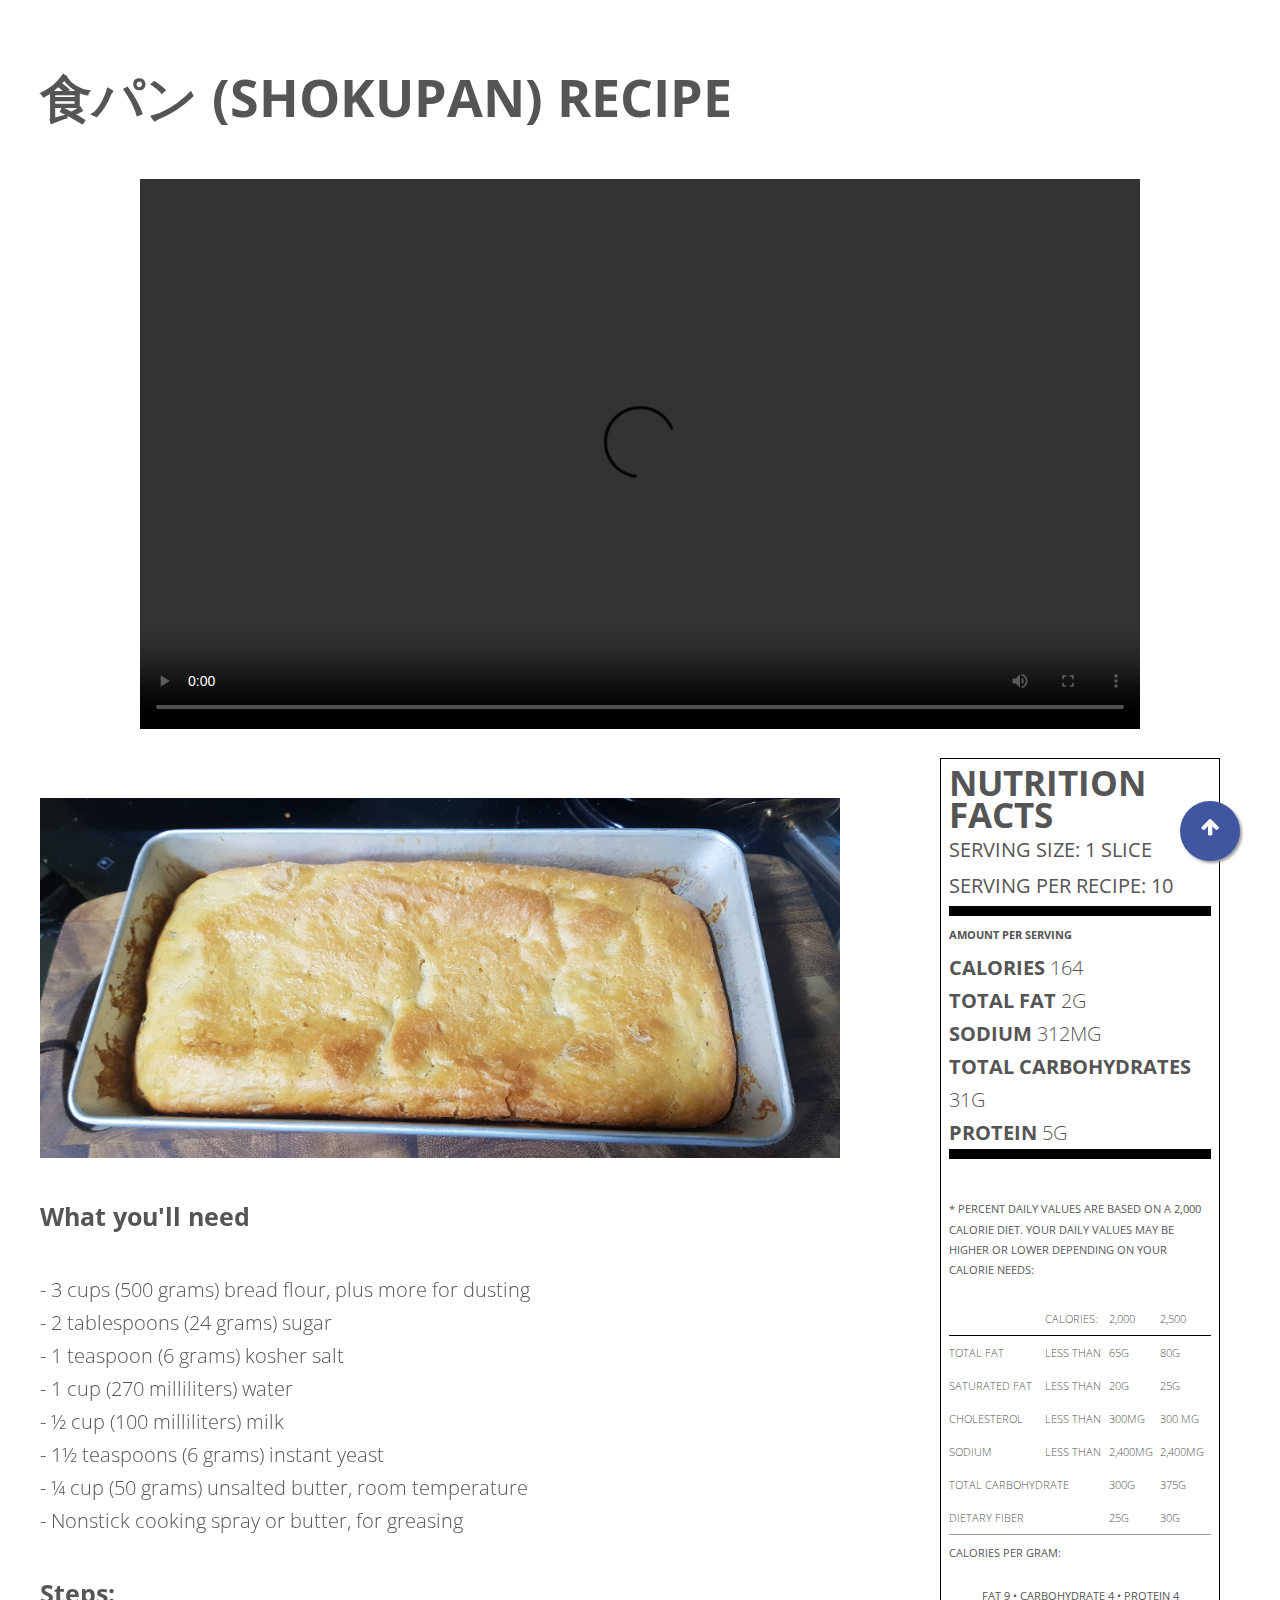
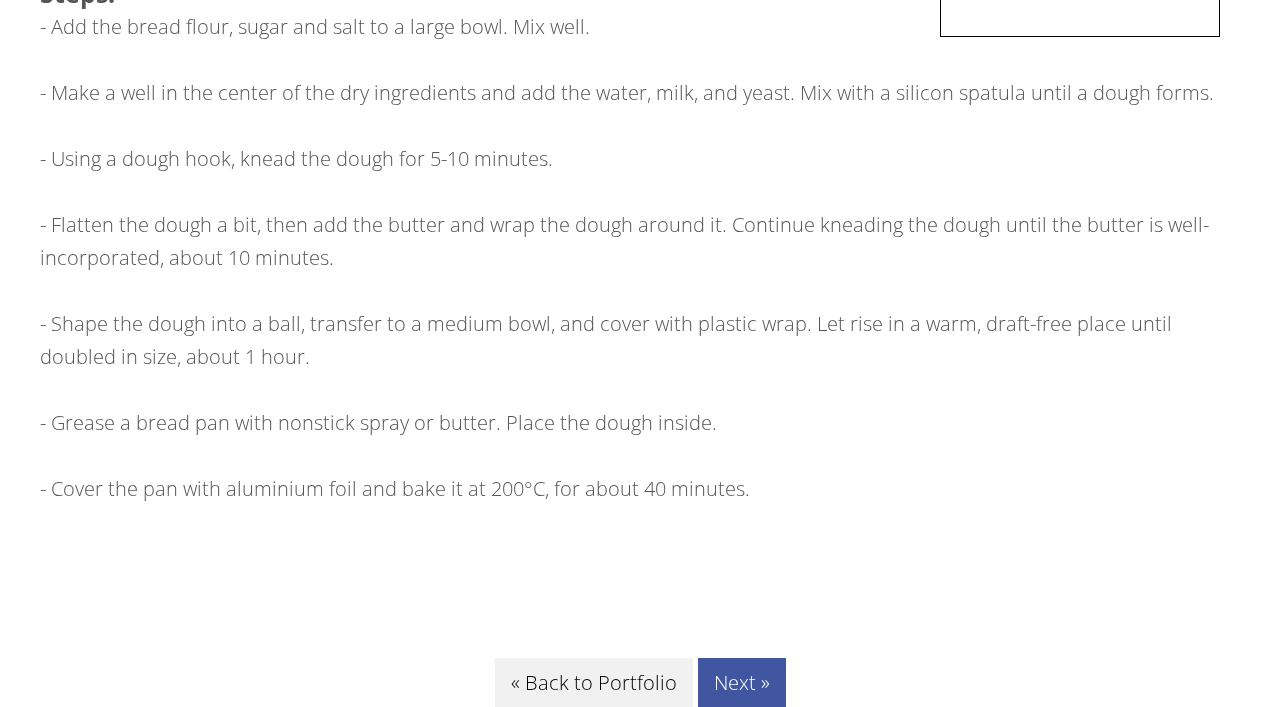
==== bread.html @ a031957b "webpages" ====
<!--  Author: Zara Teo Xiao Xuan
Admin Number: 194123U
-->
<!DOCTYPE HTML>
<html>
<head>
	<title>食パン (Shokupan) Recipe</title>
	<link rel="icon" type="image/png" href="images/bread.png" />
	<meta http-equiv="content-type" content="text/html; charset=utf-8" />
	<meta name="description" content="" />
	<meta name="keywords" content="" />
	<script src="js/jquery.min.js"></script>
	<script src="js/jquery.dropotron.min.js"></script>
	<script src="js/skel.min.js"></script>
	<script src="js/skel-layers.min.js"></script>
	<script src="js/init.js"></script>
	<link rel="stylesheet" href="css/nutrition.css" />
	<link rel="stylesheet" href="css/skel.css" />
	<link rel="stylesheet" href="css/style.css" />
</head>

<body class="homepage">
<!-- Main -->
<div id="main" class="wrapper style4">

	<!-- Content -->
	<div id="content" class="container">
		<section>
			<header class="major">
				<h2> 食パン (Shokupan) Recipe </h2>
				<br><br>
				<center>
				<video width="1000" height="550" controls>
					<source src="videos/bread.mp4" type="video/mp4">
						Your browser does not support the video tag.
					</video>
					</center>
					<div class=nutritionfacts><section class="performance-facts">
						<header class="performance-facts__header">
							<h1 class="performance-facts__title">Nutrition Facts</h1>
							<p>Serving Size: 1 Slice </p>
							<p>Serving Per Recipe: 10</p>
						</header>

						<table class="performance-facts__table">
							<thead>
								<tr>
									<th colspan="5" class="small-info">
										<b>Amount Per Serving</b>
									</th>
								</tr>
							</thead>
							<tbody>
								<tr>
									<th colspan="2">
										<b>Calories</b>
										164
									</th>

								</tr>
								<tr class="thick-row">
								</td>
							</tr>
							<tr>
								<th colspan="3">
									<b>Total Fat</b>
									2g
								</th>
								<th>&nbsp;</th>
								<td>

								</td>
							</tr>
							<!-- <tr>
								<td class="blank-cell">
								</td>
								<th colspan="2">
									Saturated Fat
									90g
								</th>
								<th>&nbsp;</th>
								<td>

								</td>
							</tr>
							<tr>
								<td class="blank-cell">
								</td>
								<th colspan="2">
									Trans Fat
									0.5g
								</th>
								<th>&nbsp;</th>
								<td>
								</td>
							</tr> -->
							<!-- <tr>
								<th colspan="3">
									<b>Cholesterol</b>
									201mg
								</th>
								<th>&nbsp;</th>
								<td>

								</td>
							</tr>
							<tr> -->
								<th colspan="3">
									<b>Sodium</b>
									312mg
								</th>
								<th>&nbsp;</th>
								<td>

								</td>
							</tr>
							<tr>
								<th colspan="4">
									<b>Total Carbohydrates</b>
									31g
								</th>
								<td>

								</td>
							</tr>
							<!-- <tr>
								<td class="blank-cell">
								</td>
								<th colspan="2">
									Dietary Fiber
									1g
								</th>
								<th>&nbsp;</th>
								<td>

								</td>
							</tr> -->
							<!-- <tr>
								<td class="blank-cell">
								</td>
								<th colspan="2">
									Sugars
									52g
								</th>
								<th>&nbsp;</th>
								<td>
								</td>
							</tr> -->
							<tr class="thick-end">
								<th colspan="3">
									<b>Protein</b>
									5g
								</th>
								<th>&nbsp;</th>
								<td>
								</td>
							</tr>
						</tbody>
					</table>


					<p class="small-info">* Percent Daily Values are based on a 2,000 calorie diet. Your daily values may be higher or lower depending on your calorie needs:</p>

					<table class="performance-facts__table--small small-info nutritional">
						<thead>
							<tr>
								<td colspan="2"></td>
								<th>Calories:</th>
								<th>2,000</th>
								<th>2,500</th>
							</tr>
						</thead>
						<tbody>
							<tr>
								<th colspan="2">Total Fat</th>
								<td>Less than</td>
								<td>65g</td>
								<td>80g</td>
							</tr>
							<tr>
								<td class="blank-cell"></td>
								<th>Saturated Fat</th>
								<td>Less than</td>
								<td>20g</td>
								<td>25g</td>
							</tr>
							<tr>
								<th colspan="2">Cholesterol</th>
								<td>Less than</td>
								<td>300mg</td>
								<td>300 mg</td>
							</tr>
							<tr>
								<th colspan="2">Sodium</th>
								<td>Less than</td>
								<td>2,400mg</td>
								<td>2,400mg</td>
							</tr>
							<tr>
								<th colspan="3">Total Carbohydrate</th>
								<td>300g</td>
								<td>375g</td>
							</tr>
							<tr>
								<td class="blank-cell"></td>
								<th colspan="2">Dietary Fiber</th>
								<td>25g</td>
								<td>30g</td>
							</tr>
						</tbody>
					</table>

					<p class="small-info">
						Calories per gram:
					</p>
					<p class="small-info text-center">
						Fat 9
						&bull;
						Carbohydrate 4
						&bull;
						Protein 4
					</p>

				</section>
			</div>
		</header>
		<img src="images/bread.jpg" alt=" 食パン (SHOKUPAN) " width= 800 height = 360>
		<br><br>
		<h3> What you'll need </h3>
		<p>
			<ul>
				<li>- 3 cups (500 grams) bread flour, plus more for dusting</li>
				<li>- 2 tablespoons (24 grams) sugar</li>
				<li>- 1 teaspoon (6 grams) kosher salt</li>
				<li>- 1 cup (270 milliliters) water</li>
				<li>- ½ cup (100 milliliters) milk</li>
				<li>- 1½ teaspoons (6 grams) instant yeast</li>
				<li>- ¼ cup (50 grams) unsalted butter, room temperature</li>
				<li>- Nonstick cooking spray or butter, for greasing</li>
			</ul>
		</p>
		<div class="container">
			<p> <h3> Steps: </h3>
				<ol>
					<li>- Add the bread flour, sugar and salt to a large bowl. Mix well.</li>
					<br>
					<li>- Make a well in the center of the dry ingredients and add the water, milk, and yeast. Mix with a silicon spatula until a dough forms.</li>
					<br>
					<li>- Using a dough hook, knead the dough for 5-10 minutes.</li>
					<br>
					<li>- Flatten the dough a bit, then add the butter and wrap the dough around it. Continue kneading the dough until the butter is well-incorporated, about 10 minutes.</li>
					<br>
					<li>- Shape the dough into a ball, transfer to a medium bowl, and cover with plastic wrap. Let rise in a warm, draft-free place until doubled in size, about 1 hour.</li>
					<br>
					<li>- Grease a bread pan with nonstick spray or butter. Place the dough inside.</li>
					<br>
					<li>- Cover the pan with aluminium foil and bake it at 200°C, for about 40 minutes.</li>
					<br>
				</ol>

				</section>
			</div>
		</div>
		<a href="#" class="float">
		<i class="fa fa-arrow-up"></i>
		</a>
		<center>
		<a href="index.html" class="previous">&laquo; Back to Portfolio</a>
		<a href="cookies.html" class="next">Next &raquo;</a>
		</center>

		</body>
		</html>
---- css/nutrition.css ----
/* Author: Zara Teo Xiao Xuan
Admin Number: 194123U
*/
@import "compass/css3";

@media only screen and (max-device-width: 800px){
  video {
    width: 100%    !important;
    height: auto   !important;
  }
}
@media only screen and (min-device-width:801px){

  .performance-facts {
    float: right;
  }
}

* {
box-sizing: border-box;
}
.image {
width: 280px;
float: left;
margin: 20px;
}
body {
font-size: 12pt;
line-height: 1.2;
}
.nutritional p {
margin: 0;
}
.performance-facts {
border: 1px solid black;
height:100%;
margin: 20px;
width: 280px;
padding: 0.5rem;
table {
border-collapse: collapse;
}
}
.performance-facts__title {
font-weight: bold;
font-size: 2.2rem;
line-height: 0.9;
margin: 0 0 0.125rem 0;
}
.performance-facts__header {
border-bottom: 10px solid black;
padding: 0 0 0.125rem 0;
margin: 0 0 0.125rem 0;
p {
margin: 0;
}
}
.performance-facts__table {
width: 100%;
thead tr {
th, td {
  border: 0;
}
}
.nutritional th, td {
font-weight: normal;
text-align: left;
padding: 0.125rem 0;
border-top: 1px solid black;
/* nowrap means that its one whole line of words */
white-space: nowrap;
}
.nutritional td {
&:last-child {
  text-align: right;
}
}
.blank-cell {
width: 1rem;
border-top: 0;
}
.thick-row {
th, td {
  border-top-width: 5px;
}
}
}
.small-info {
font-size: 0.7rem;
}

.performance-facts__table--small {
/*inherit the styles from this selector */
@extend .performance-facts__table;
border-bottom: 1px solid #999;
margin: 0 0 0.5rem 0;
thead {
tr {
  border-bottom: 1px solid black;
}
}
.nutritional td {
&:last-child {
  text-align: left;
}
}
.nutritional th, td {
border: 0;
padding: 0;
}
}

.text-center {
text-align: center;
}
.thick-end {
border-bottom: 10px solid black;
}
.thin-end {
border-bottom: 1px solid black;
}
---- css/skel.css ----
/* Author: Zara Teo Xiao Xuan
Admin Number: 194123U
*/

/* -webkit for Chrome, Safari; -moz for Firefox, -o for Opera, -ms for Internet Explorer */
	html,body,div,span,applet,object,iframe,h1,h2,h3,h4,h5,h6,p,blockquote,pre,a,abbr,acronym,address,big,cite,code,del,dfn,em,img,ins,kbd,q,s,samp,small,strike,strong,sub,sup,tt,var,b,u,i,center,dl,dt,dd,ol,ul,li,fieldset,form,label,legend,table,caption,tbody,tfoot,thead,tr,th,td,article,aside,canvas,details,embed,figure,figcaption,footer,header,hgroup,menu,nav,output,ruby,section,summary,time,mark,audio,video
	{
		margin:0;
		padding:0;
		border:0;
		font-size:100%;
		font:inherit;
		vertical-align:baseline;
		}
	article,aside,details,figcaption,figure,footer,header,hgroup,menu,nav,section
	{
		display:block;
	}
	body{
		line-height:1;
	}
	ol,ul{
		list-style:none;
	}
	blockquote,q{
		quotes:none;
		}
	blockquote:before,blockquote:after,q:before,q:after{
		content:'';
		content:none;
		}
	table{
		border-collapse:collapse;
		border-spacing:0;
		}
	body{
		/*specifies a size adjustment for displaying text content in Safari on iPhone */
		-webkit-text-size-adjust:none
	}

/* Box Model */

	*, *:before, *:after {
		-moz-box-sizing: border-box;
		-webkit-box-sizing: border-box;
		box-sizing: border-box;
	}

/* Container */
.float{
	position:fixed;
	width:60px;
	height:60px;
	bottom:40px;
	right:40px;
	background-color:#4056A1;
	color:#FFF;
	border-radius:50px;
	text-align:center;
	box-shadow: 2px 2px 3px #999;
}

.my-float{
	margin-top:22px;
}
	body {
		/* min-width: (containers) */
		min-width: 1200px;
	}

	.container {
		margin-left: auto;
		margin-right: auto;

		/* width: (containers) */
		width: 1200px;
	}

	/* Modifiers */

		.container.small {
			/* width: (containers) * 0.75; */
			width: 900px;
		}

		.container.big {
			width: 100%;

			/* max-width: (containers) * 1.25; */
			max-width: 1500px;

			/* min-width: (containers); */
			min-width: 1200px;
		}

/* Grid */

	.\31 2u { width: 100% }
	.\31 1u { width: 91.6666666667% }
	.\31 0u { width: 83.3333333333% }
	.\39 u { width: 75% }
	.\38 u { width: 66.6666666667% }
	.\37 u { width: 58.3333333333% }
	.\36 u { width: 50% }
	.\35 u { width: 41.6666666667% }
	.\34 u { width: 33.3333333333% }
	.\33 u { width: 25% }
	.\32 u { width: 16.6666666667% }
	.\31 u { width: 8.3333333333% }
	.\-11u { margin-left: 91.6666666667% }
	.\-10u { margin-left: 83.3333333333% }
	.\-9u { margin-left: 75% }
	.\-8u { margin-left: 66.6666666667% }
	.\-7u { margin-left: 58.3333333333% }
	.\-6u { margin-left: 50% }
	.\-5u { margin-left: 41.6666666667% }
	.\-4u { margin-left: 33.3333333333% }
	.\-3u { margin-left: 25% }
	.\-2u { margin-left: 16.6666666667% }
	.\-1u { margin-left: 8.3333333333% }

	/* Rows */
/* * is to select all elements */
/* >  will target elements which are DIRECT children of a particular element. */
		.row > * {
			float: left;
		}
/* Insert something after the content row */
		.row:after {
			content: '';
			display: block;
			clear: both;
			height: 0;
		}
/* Selects every element that is the first child of its parent */
		.row:first-child > * {
/* !important means that its more important than normal property */
			padding-top: 0 !important;
		}

		/* Normal */

			.row > * {
				/* padding-left: (gutters) */
				padding-left: 40px;
			}

			.row + .row > * {
				/* padding: (gutters) 0 0 (gutters) */
				padding: 40px 0 0 40px;
			}

			.row {
				/* margin-left: -(gutters) */
				margin-left: -40px;
			}

		/* Flush */

			.row.flush > * {
				padding-left: 0;
			}
/* Selects all .row.flush elements that are placed immediately after .row elements */
			.row + .row.flush > * {
				padding: 0;
			}

			.row.flush {
				margin-left: 0;
			}

		/* Quarter */

			.row.quarter > * {
				/* padding-left: (gutters * 0.25) */
				padding-left: 10px;
			}

			.row + .row.quarter > * {
				/* padding: (gutters * 0.25) 0 0 (gutters * 0.25) */
				padding: 10px 0 0 10px;
			}

			.row.quarter {
				/* margin-left: -(gutters * 0.25) */
				margin-left: -10px;
			}

		/* Half */

			.row.half > * {
				/* padding-left: (gutters * 0.5) */
				padding-left: 20px;
			}

			.row + .row.half > * {
				/* padding: (gutters * 0.5) 0 0 (gutters * 0.5) */
				padding: 20px 0 0 20px;
			}

			.row.half {
				/* margin-left: -(gutters * 0.5) */
				margin-left: -20px;
			}

		/* One and (a) Half */

			.row.oneandhalf > * {
				/* padding-left: (gutters * 1.5) */
				padding-left: 60px;
			}

			.row + .row.oneandhalf > * {
				/* padding: (gutters * 1.5) 0 0 (gutters * 1.5) */
				padding: 60px 0 0 60px;
			}

			.row.oneandhalf {
				/* margin-left: -(gutters * 1.5) */
				margin-left: -60px;
			}

		/* Double */

			.row.double > * {
				/* padding-left: (gutters * 2) */
				padding-left: 80px;
			}

			.row + .row.double > * {
				/* padding: (gutters * 2) 0 0 (gutters * 2) */
				padding: 80px 0 0 80px;
			}

			.row.double {
				/* margin-left: -(gutters * 2) */
				margin-left: -80px;
			}
---- css/style.css ----
@import url("https://maxcdn.bootstrapcdn.com/font-awesome/4.4.0/css/font-awesome.min.css");
@import url("https://fonts.googleapis.com/css?family=Open+Sans:300,400,600,700,800");
/* Author: Zara Teo Xiao Xuan
Admin Number: 194123U
*/
@media only screen and (max-device-width: 800px){
	.shop-item-button{
		padding: 5vw;
margin-right: 20vw;
	}

	img {
	    max-width:100%;
	    height:auto;
	}
	#gametext{
		padding:0;
		margin:0;
		font-size:5vw;
		width:100%;
	}

	html, body {
	}
	.pheight{
		width:50%;
		margin:0px;
		padding-right:12%;
		padding-left:10% !important;
		padding-bottom:5%;
	}
	body, input, select, textarea {
		color: #555555;
		font-family: 'Open Sans', sans-serif;

		margin:0; /* remove default margin */
		padding:0; /* remove default padding */

		height:100%; /* take full browser height*/
	}
	p{
			margin:0px;
			padding:0px;
			margin:auto;
	}
	* {
    line-height: 3vw;
				width:98%;
		padding-bottom: 0.2vw;
}
p {
	padding-bottom: 4vw;
}
	div {
	    width: 100vw;
	}
	body {
    overflow-x: hidden;
    width: 100%;
    -webkit-box-sizing: border-box;
    -moz-box-sizing: border-box;
    box-sizing: border-box;
}
.align{
	font-size:2vh;
}


}

.fa-arrow-up{
	padding-top:30%;
}
		body.loading * {
			/* transition allows you to change property values smoothly, over a given duration */
			-moz-transition: none !important;
			-webkit-transition: none !important;
			-o-transition: none !important;
			-ms-transition: none !important;
			transition: none !important;
			/* animation allows animation of HTML elements without using JavaScript or Flash! */
			-moz-animation: none !important;
			-webkit-animation: none !important;
			-o-animation: none !important;
			-ms-animation: none !important;
			animation: none !important;
		}

		@media only screen and (min-device-width: 801px){
			.wrapper.style3 p {
				font-size: 1.6em;
			}

			#banner span, #banner p {
				display: block;
				letter-spacing: 1px;
				text-transform: uppercase;
				font-size: 1.6em;
				font-weight: 300;
			}


			ul.special-icons p {
				padding-left: 2.7em;
			}
			.align2{
				margin-left:40%;
				}
				.wrapper.style2 .major h2 {
					line-height: 1.4em;
					}

			#banner h2 {
				display: inline-block;
				padding: 0.50em 0.30em;
				text-decoration: bolder;
				font-size: 3em;
				font-weight: 400;
			}
	body, input, select, textarea {
		color: #555555;
		font-family: 'Open Sans', sans-serif;
		font-size: 15pt;
		font-weight: 300;
		line-height: 1.65em;
	}

	a {
		color: #35c9ff;
		text-decoration: underline;
	}

	strong, b {
		font-weight: 700;
	}

	em, i {
		font-style: italic;
	}

	p, ul, ol, dl, table, blockquote {
		margin: 0 0 2em 0;
	}

	p {
		line-height: 1.8em;
		font-weight:400;
	}

		p.medium {
			font-size: 1.4em;
		}

	h1, h2, h3, h4, h5, h6 {
		color: inherit;
		font-weight: 700;
	}

		h1 a, h2 a, h3 a, h4 a, h5 a, h6 a {
			color: inherit;
			text-decoration: none;
		}

	h2 {
		font-size: 1.5em;
	}

	h3 {
		font-size: 1.25em;
	}

	sub {
		font-size: 0.8em;
		position: relative;
		top: 0.5em;
	}

	sup {
		font-size: 0.8em;
		position: relative;
		top: -0.5em;
	}
}
	hr {
		border-top: solid 1px #35c9ff;
		border: 0;
		margin-bottom: 1.5em;
	}

	blockquote {
		border-left: solid 0.5em #35c9ff;
		font-style: italic;
		padding: 1em 0 1em 2em;
	}

	section.special, article.special {
		text-align: center;
	}

	header.major {
		padding-bottom: 3em;
		text-align: center;
		text-transform: uppercase;
	}

		header.major h2 {
			font-size: 2.6em;
			font-weight: 700;
		}

		header.major .byline {
			display: block;
			padding-top: 1em;
			font-size: 1.4em;
		}

	footer > :last-child {
		margin-bottom: 0;
	}

	footer.major {
		padding-top: 3em;
	}

/* Form */

	input[type="text"],
	input[type="password"],
	input[type="email"],
	textarea {
		/* appearance display an element using platform-native styling based on the operating system's theme. */
		-moz-appearance: none;
		-webkit-appearance: none;
		-o-appearance: none;
		-ms-appearance: none;
		appearance: none;
		background: none;
		border: solid 1px #35c9ff;
		color: inherit;
		display: block;
		outline: 0;
		padding: 0.75em;
		text-decoration: none;
		width: 100%;
	}

		input[type="text"]:focus,
		input[type="password"]:focus,
		input[type="email"]:focus,
		textarea:focus {
			border-color: #35c9ff;
		}

	input[type="text"],
	input[type="password"],
	input[type="email"] {
		line-height: 1em;
	}

	::-webkit-input-placeholder {
		color: inherit;
		opacity: 0.5;
		position: relative;
		top: 3px;
	}

	:-moz-placeholder {
		color: inherit;
		opacity: 0.5;
	}

	::-moz-placeholder {
		color: inherit;
		opacity: 0.5;
	}

	:-ms-input-placeholder {
		color: inherit;
		opacity: 0.5;
	}

	.formerize-placeholder {
		color: rgba(85, 85, 85, 0.5) !important;
	}

/* Image */

	.image {
		border: 0;
		position: relative;
	}

		.image.fit {
			display: block;
		}

			.image.fit img {
				display: block;
				width: 100%;
			}

		.image.feature {
			display: block;
			margin: 0 0 2em 0;
		}

			.image.feature img {
				display: block;
				width: 100%;
			}

/* Icon */

	.icon {
		position: relative;
	}

		.icon:before {
			content: "";
			-moz-osx-font-smoothing: grayscale;
			-webkit-font-smoothing: antialiased;
			font-family: FontAwesome;
			font-style: normal;
			font-weight: normal;
			text-transform: none !important;
		}

		.icon > .label {
			display: none;
		}

/* Lists */

	ol.default {
		list-style: decimal;
		padding-left: 1.25em;
	}

		ol.default li {
			padding-left: 0.25em;
		}

	ul.default {
		margin: 0;
		padding: 0;
		list-style: none;
	}

		ul.default li {
			padding: 0.40em 0em;
		}

	ul.icons {
		cursor: default;
		padding-bottom: 2em;
	}

		ul.icons li {
			display: inline-block;
			line-height: 1em;
			padding: 0.5em 1em;
		}

			ul.icons li:first-child {
				padding-left: 0;
			}

			ul.icons li span {
				display: none;
			}

			ul.icons li a {
				text-decoration: none;
				font-size: 2em;
				color: inherit;
				opacity: 0.2;
				-moz-transition: all 0.35s ease-in-out;
				-webkit-transition: all 0.35s ease-in-out;
				-o-transition: all 0.35s ease-in-out;
				-ms-transition: all 0.35s ease-in-out;
				transition: all 0.35s ease-in-out;
			}

			ul.icons li a:hover {
				color: inherit;
				opacity: 1;
			}

	ul.actions {
		cursor: default;
	}

		ul.actions:last-child {
			margin-bottom: 0;
		}

		ul.actions li {
			display: inline-block;
			padding: 0 0 0 1.5em;
		}

			ul.actions li:first-child {
				padding: 0;
			}

		ul.actions.vertical li {
			display: block;
			padding: 1.5em 0 0 0;
		}

			ul.actions.vertical li:first-child {
				padding: 0;
			}

	ul.special-icons {
		margin: 0em;
		padding: 0em;
	}

		ul.special-icons > li {
			position: relative;
			padding: 0.50em 0em 0.50em 0em;
		}

		ul.special-icons > li:before {
			position: absolute;
			left: 0;
			top: 2em;
			display: block;
			background: none;
			font-size: 2em;
			border-radius: 5px;
		}

		ul.special-icons > li:first-child {
			border-top: none;
		}

		ul.special-icons h3 {
			margin-bottom: 0.80em;
			line-height: 2em;
			text-transform: uppercase;
			font-weight: 700;
			font-size: 1.2em;
		}

		ul.special-icons span {
			line-height: 190%;
		}

		ul.special-icons .fa {
			float: left;
			display: inline-block;
			padding-right: 1em;
			font-size: 1.4em;
			color: #35c9ff;
		}



/* Tables */

	table {
		width: 100%;
	}

		table.default {
			width: 100%;
		}

			table.default tbody tr {
				border-bottom: solid 1px #35c9ff;
			}

			table.default td {
				padding: 0.5em 1em 0.5em 1em;
			}

			table.default th {
				font-weight: 700;
				padding: 0.5em 1em 0.5em 1em;
				text-align: left;
			}

			table.default thead {
				background: #555555;
				color: #fff;
			}

/* Button */

	input[type="submit"],
	input[type="reset"],
	input[type="button"],
	.button {
		-moz-appearance: none;
		-webkit-appearance: none;
		-o-appearance: none;
		-ms-appearance: none;
		appearance: none;
		background: none;
		border-radius: none;
		border: 2px solid;
		border-color: #35c9ff;
		color: #35c9ff;
		cursor: pointer;
		display: inline-block;
		padding: 2vw 4vw;
		text-align: center;
		text-decoration: none;
		text-transform: uppercase;
		font-size: 2vh;
		font-weight:400;
		-moz-transition: all 0.35s ease-in-out;
		-webkit-transition: all 0.35s ease-in-out;
		-o-transition: all 0.35s ease-in-out;
		-ms-transition: all 0.35s ease-in-out;
		transition: all 0.35s ease-in-out;
	}

		input[type="submit"]:hover,
		input[type="reset"]:hover,
		input[type="button"]:hover,
		.button:hover {
			background: #35c9ff;
			color: white;
		}

		input[type="submit"].alt,
		input[type="reset"].alt,
		input[type="button"].alt,
		.button.alt {
			border-color: inherit;
			color: inherit;
		}

			input[type="submit"].alt:hover,
			input[type="reset"].alt:hover,
			input[type="button"].alt:hover,
			.button.alt:hover {
				background: white;
				color: #35c9ff;
			}

		input[type="submit"].fit,
		input[type="reset"].fit,
		input[type="button"].fit,
		.button.fit {
			width: 100%;
		}

		input[type="submit"].small,
		input[type="reset"].small,
		input[type="button"].small,
		.button.small {
			font-size: 0.8em;
		}

/* Wrapper */

	.wrapper {
		padding: 6em 0em 4em 0em;
	}

		.wrapper.style1 {
			padding:0px;
			margin:0px;
			background: #222222 url(../images/banner.jpg) no-repeat;
			background-size: cover;
		}

		.wrapper.style2 {
			background: #f2f2f2;
		}

			.wrapper.style2 .major {
				text-align: left !important;
			}

				.wrapper.style2 .major h2 {
					display: block;
					margin-bottom: 0.70em;
					text-transform: uppercase;
					font-size: 1.8em;
					font-weight: 400;
				}

				.wrapper.style2 .major .byline {
					letter-spacing: normal;
					line-height: 1.6em;
					text-transform: capitalize;
					font-size: 1.4em;
				}

			.wrapper.style2 h3 {
				display: block;
				margin-bottom: 1em;
				line-height: 1.4em;
				text-transform: uppercase;
				font-size: 1.6em;
				font-weight: 400;
			}

		.wrapper.style3 {
			padding-bottom: 6em;
			background: #35c9ff;
			text-align: center;
			color: white;
		}

			.wrapper.style3 .container {
				padding-left: 6em;
				padding-right: 6em;
			}

		.container1 {
				padding-left: 6em;
				padding-right: 6em;
			}



		.wrapper.style4 {
			background: white;
		}

		.wrapper.style5 {
			background: #35c9ff;
			text-align: center;
			color: white;
		}

			.wrapper.style5 .image {
				display: block;
				width: 60%;
				margin: 0em auto 2em auto;
			}

				.wrapper.style5 .image img {
					border-radius: 50%;
					border: 10px solid;
					border-color: white;
				}

/* Header */

	#header {
		color: white;
		height: 4em;
		background: rgba(0, 0, 0, 0.5);
	}

		#header .container {
			position: relative;
		}
		#header .container1 {
			position: relative;
		}
	.homepage #logo {
		display: none;
	}

	.homepage #nav {
		position: static;
		right: none;
		text-align: center;
	}

	#logo {
		line-height: 2em;
		letter-spacing: 2px;
		text-transform: uppercase;
		font-size: 2em;
		font-weight: 400;
	}

		#logo h1 {
			display: inline-block;
			margin: 0;
			padding: 0;
		}

		#logo a {
			color: inherit;
		}

	#nav {
		position: absolute;
		top: 0;
		right: 0;
	}

		#nav > ul {
			margin: 0;
		}

			#nav > ul > li {
				border-radius: 4px;
				display: inline-block;
				margin-left: 0.5em;
				padding: 0 0.5em;
			}

				#nav > ul > li a {
					color: inherit;
					line-height: 4em;
					letter-spacing: 2px;
					text-decoration: none;
					text-transform: uppercase;
					font-weight: 400;
					font-size: 1em;
				}

				#nav > ul > li:first-child {
					margin-left: 0;
				}

				#nav > ul > li.active a {
					color: white;
				}

				#nav > ul > li > ul {
					display: none;
				}

/* Dropotron */

	.dropotron {
		top: 2em;
		background: rgba(32, 32, 32, 0.75);
		border-radius: 4px;
		color: inherit;
		min-width: 12em;
		padding: 1em 0;
		color: white;
	}

		.dropotron > li {
			line-height: 2em;
			padding: 0 1em;
		}

			.dropotron > li > a {
				color: inherit;
				letter-spacing: 2px;
				text-decoration: none;
				text-transform: uppercase;
			}

			.dropotron > li.active > a, .dropotron > li:hover > a {
				color: inherit;
			}

		.dropotron.level-0 {
			border-radius: 0 0 4px 4px;
			font-size: 1em;
			margin-left: -0.5em;
		}

/* Banner */

	#banner {
		padding: 6em 0em 3em 0em;
		text-align: center;
		text-transform: uppercase;
		color: white;
	}

		#banner .container {
			padding: 0em 8em;
		}
		#banner .container1 {
			padding: 0em 8em;
		}




		#banner span {
			padding: 1em 0em;
		}

/* Main */

	#main {
		padding: 4em 0;
	}

		#main #content .major, #main #sidebar .major {
			text-align: left;
		}

		#main #sidebar section {
			margin-top: 4em;
		}

			#main #sidebar section:first-child {
				margin-top: 0;
			}

		#main #sidebar .major {
			padding-bottom: 2em;
		}

			#main #sidebar .major h2 {
				font-size: 1.8em;
			}

/* Footer */

	#footer {
		background-color: #555555;
		padding: 6em 0 2em 0;
		text-align: center;
		color: white;
	}

		#footer hr {
			border-bottom: 1px solid;
			border-color: inherit;
			opacity: .05;
		}

		#footer .major h2 {
			color: inherit;
		}

		#footer .major .byline {
			color: inherit;
			opacity: .4;
		}

		#footer .copyright {
			margin-top: 3em;
			text-align: center;
		}

/* Copyright */

	#copyright {
		position: relative;
		text-transform: uppercase;
		text-align: center;
		padding: 3em 0em 3em 0em;
		color: inherit;
		opacity: .40;
	}

		#copyright a {
			text-decoration: none;
			color: inherit;
		}

/* Extra */

	#extra1 h2 {
		display: block;
		margin-bottom: 1em;
		letter-spacing: 1px;
		line-height: 1.4em;
		text-transform: uppercase;
		font-size: 1.8em;
		font-weight: 400;
	}

	#extra1 h3 {
		display: block;
		margin-bottom: 1em;
		letter-spacing: 1px;
		line-height: 1.4em;
		text-transform: uppercase;
		font-size: 1.6em;
		font-weight: 400;
	}

/* Team */

	#team h3 {
		margin-bottom: 0.50em;
		letter-spacing: 2px;
		text-transform: uppercase;
		font-weight: 700;
	}

	.shop-section-header,.section-header{
	text-align: center;
}
.shop-item {
	width:450px;
	height:450px;
	padding:0px;
}
.shop-item-button{
		-moz-appearance: none;
		-webkit-appearance: none;
		-o-appearance: none;
		-ms-appearance: none;
		appearance: none;
		background: none;
		border-radius: none;
		border: 2px solid;
		border-color: #35c9ff;
		color: #35c9ff;
		cursor: pointer;
		display: inline-block;
		text-align: center;
		text-decoration: none;
		text-transform: uppercase;
		font-size: 1.1em;
		-moz-transition: all 0.35s ease-in-out;
		-webkit-transition: all 0.35s ease-in-out;
		-o-transition: all 0.35s ease-in-out;
		-ms-transition: all 0.35s ease-in-out;
		transition: all 0.35s ease-in-out;
}
.shop-item-button{
	background: white;
	color: #35c9ff;
	border: 1px solid #35c9ff;
}

.shop-item-button:hover{
	background: #35c9ff;
	color: white;
}
.shop-item-title {
    display: block;
    width: 100%;
    text-align: center;
    font-weight: bold;
    font-size: 1.5em;
    color: #333;
    margin-bottom: 15px;
}

.shop-item-image {
    height: 300px;
		width: 300px;
		padding:0px;
		margin:0px;
}

.shop-item-details {
    display: flex;
    align-items: center;

}

.shop-item-price {
    flex-grow: 1;
    color: #333;
}

.shop-items {
    display: flex;
    flex-wrap: wrap;
    justify-content: space-around;

}

.cart-header {
    font-weight: bold;
    font-size: 1.25em;
    color: #333;
}

.cart-column {
    display: flex;
    align-items: center;
    border-bottom: 1px solid black;
    margin-right: 1.5em;
    padding-bottom: 10px;
    margin-top: 10px;
}

.cart-row {
    display: flex;
}

.cart-item {
    width: 45%;
}

.cart-price {
    width: 20%;
    font-size: 1.2em;
    color: #333;
}

.cart-quantity {
    width: 35%;
}

.cart-item-title {
    color: #333;
    margin-left: .5em;
    font-size: 1.2em;
}

.cart-item-image {
    width: 75px;
    height: auto;
    border-radius: 10px;
}

.btn-danger {
    color: white;
    background-color: #EB5757;
    border: none;
    border-radius: .3em;
    font-weight: bold;
}

.btn-danger:hover {
    background-color: #CC4C4C;
}

.cart-quantity-input {
    height: 34px;
    width: 50px;
    border-radius: 5px;
    border: 1px solid #56CCF2;
    background-color: #eee;
    color: #333;
    padding: 0;
    text-align: center;
    font-size: 1.2em;
    margin-right: 25px;
}

.cart-row:last-child {
    border-bottom: 1px solid black;
}

.cart-row:last-child .cart-column {
    border: none;
}

.cart-total {
    text-align: end;
    margin-top: 10px;
    margin-right: 10px;
}

.cart-total-title {
    font-weight: bold;
    font-size: 1.5em;
    color: black;
    margin-right: 20px;
}

.cart-total-price {
    color: #333;
    font-size: 1.1em;
}

.btn-purchase {
    display: block;
    margin: 40px auto 80px auto;
    font-size: 1.75em;
}


a {
  text-decoration: none;
  display: inline-block;
  padding: 8px 16px;
}

a:hover {
  background-color: #ddd;
  color: black;
}

.previous {
  background-color: #f1f1f1;
  color: black;
}

.next {
  background-color: #4056A1;
  color: white;
}

.round {
  border-radius: 50%;
}
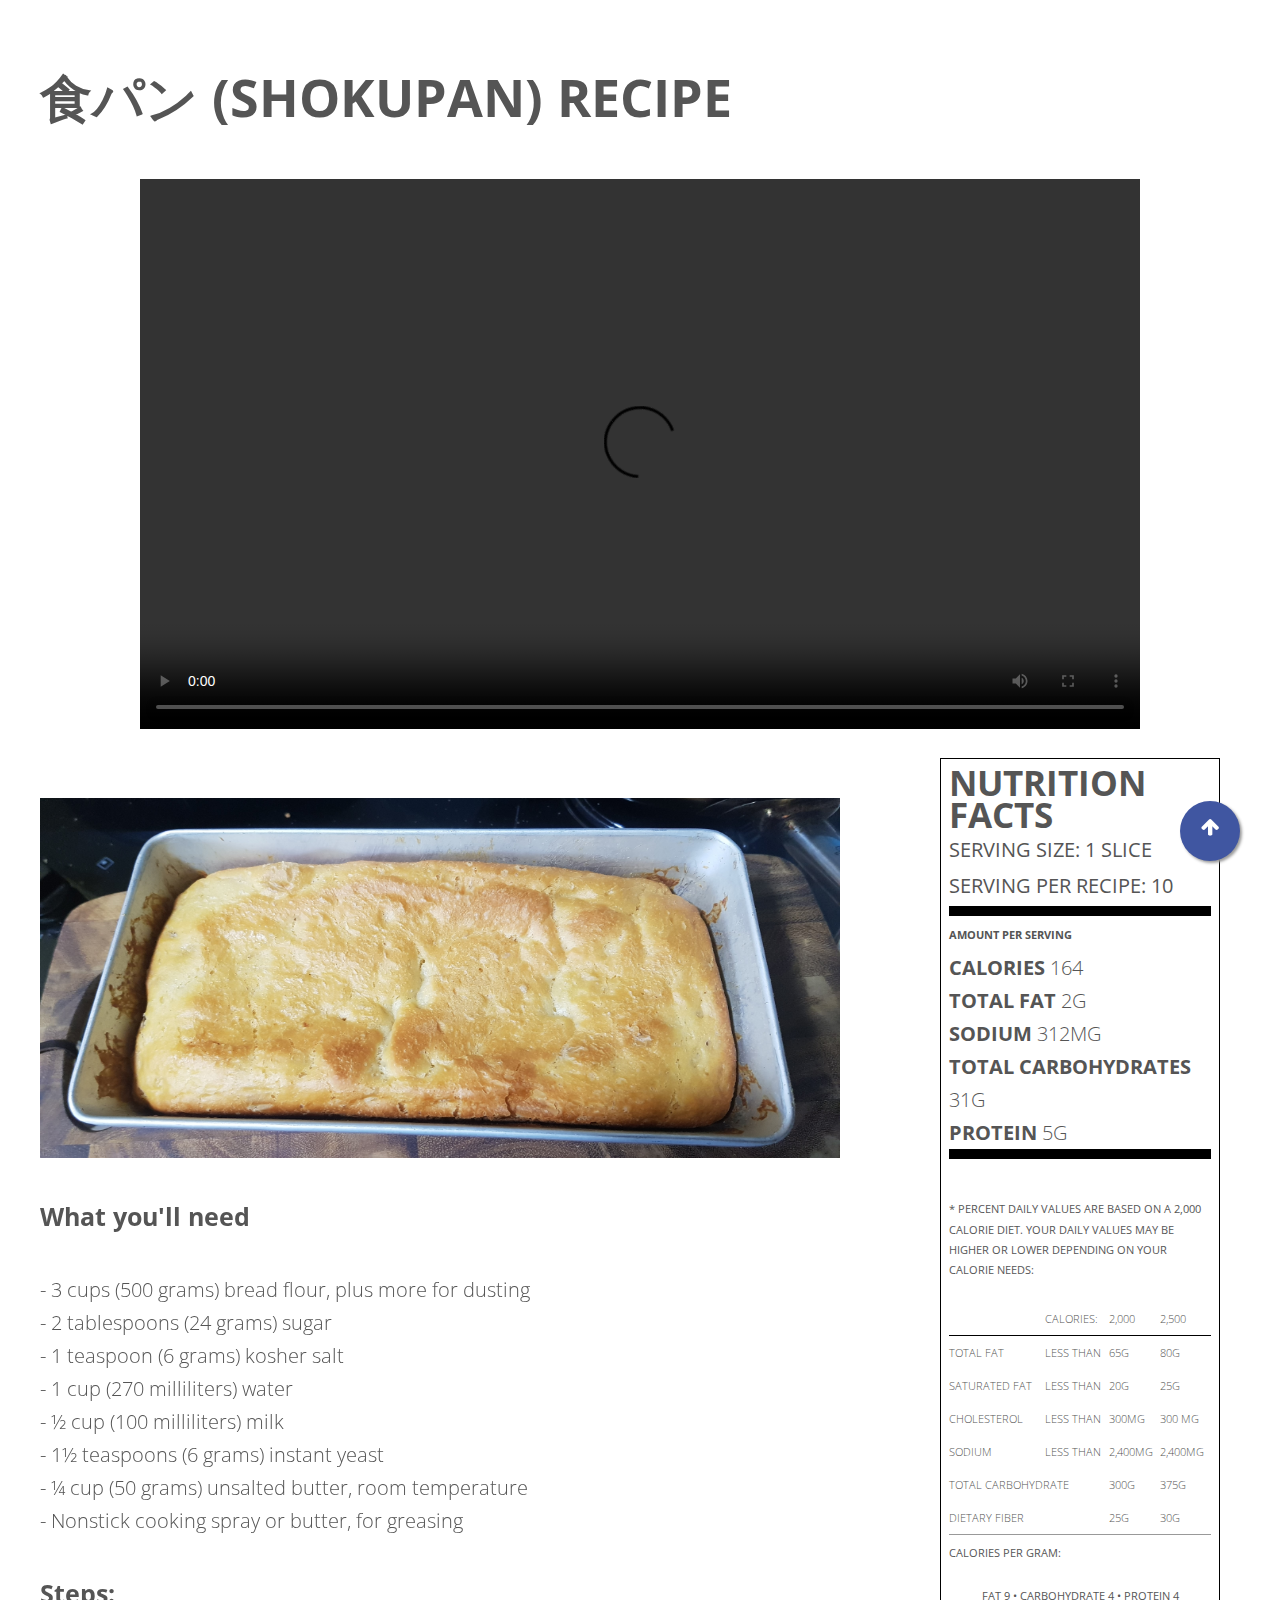
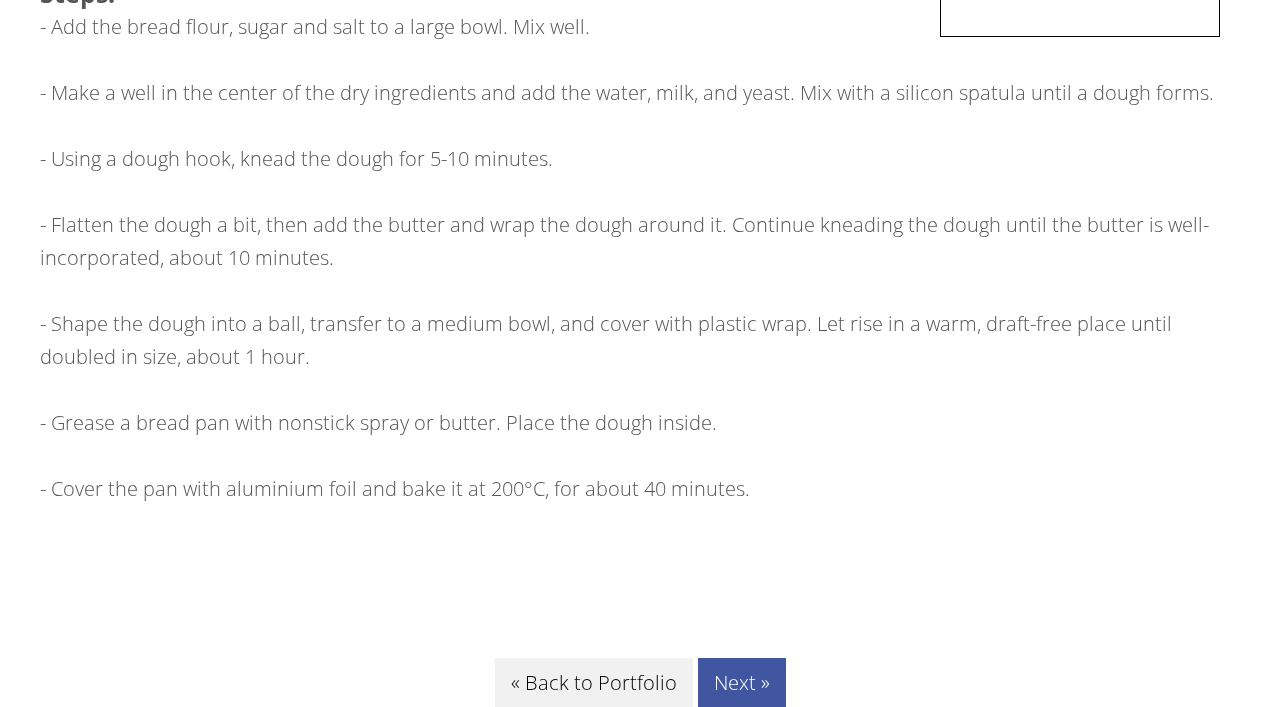
==== commit 367ae0c7: "adjusted linking" ====
--- a/bread.html
+++ b/bread.html
@@ -265,7 +265,7 @@
 		<i class="fa fa-arrow-up"></i>
 		</a>
 		<center>
-		<a href="index.html" class="previous">&laquo; Back to Portfolio</a>
+		<a href="index.html#portfolio2" class="previous">&laquo; Back to Portfolio</a>
 		<a href="cookies.html" class="next">Next &raquo;</a>
 		</center>
 
